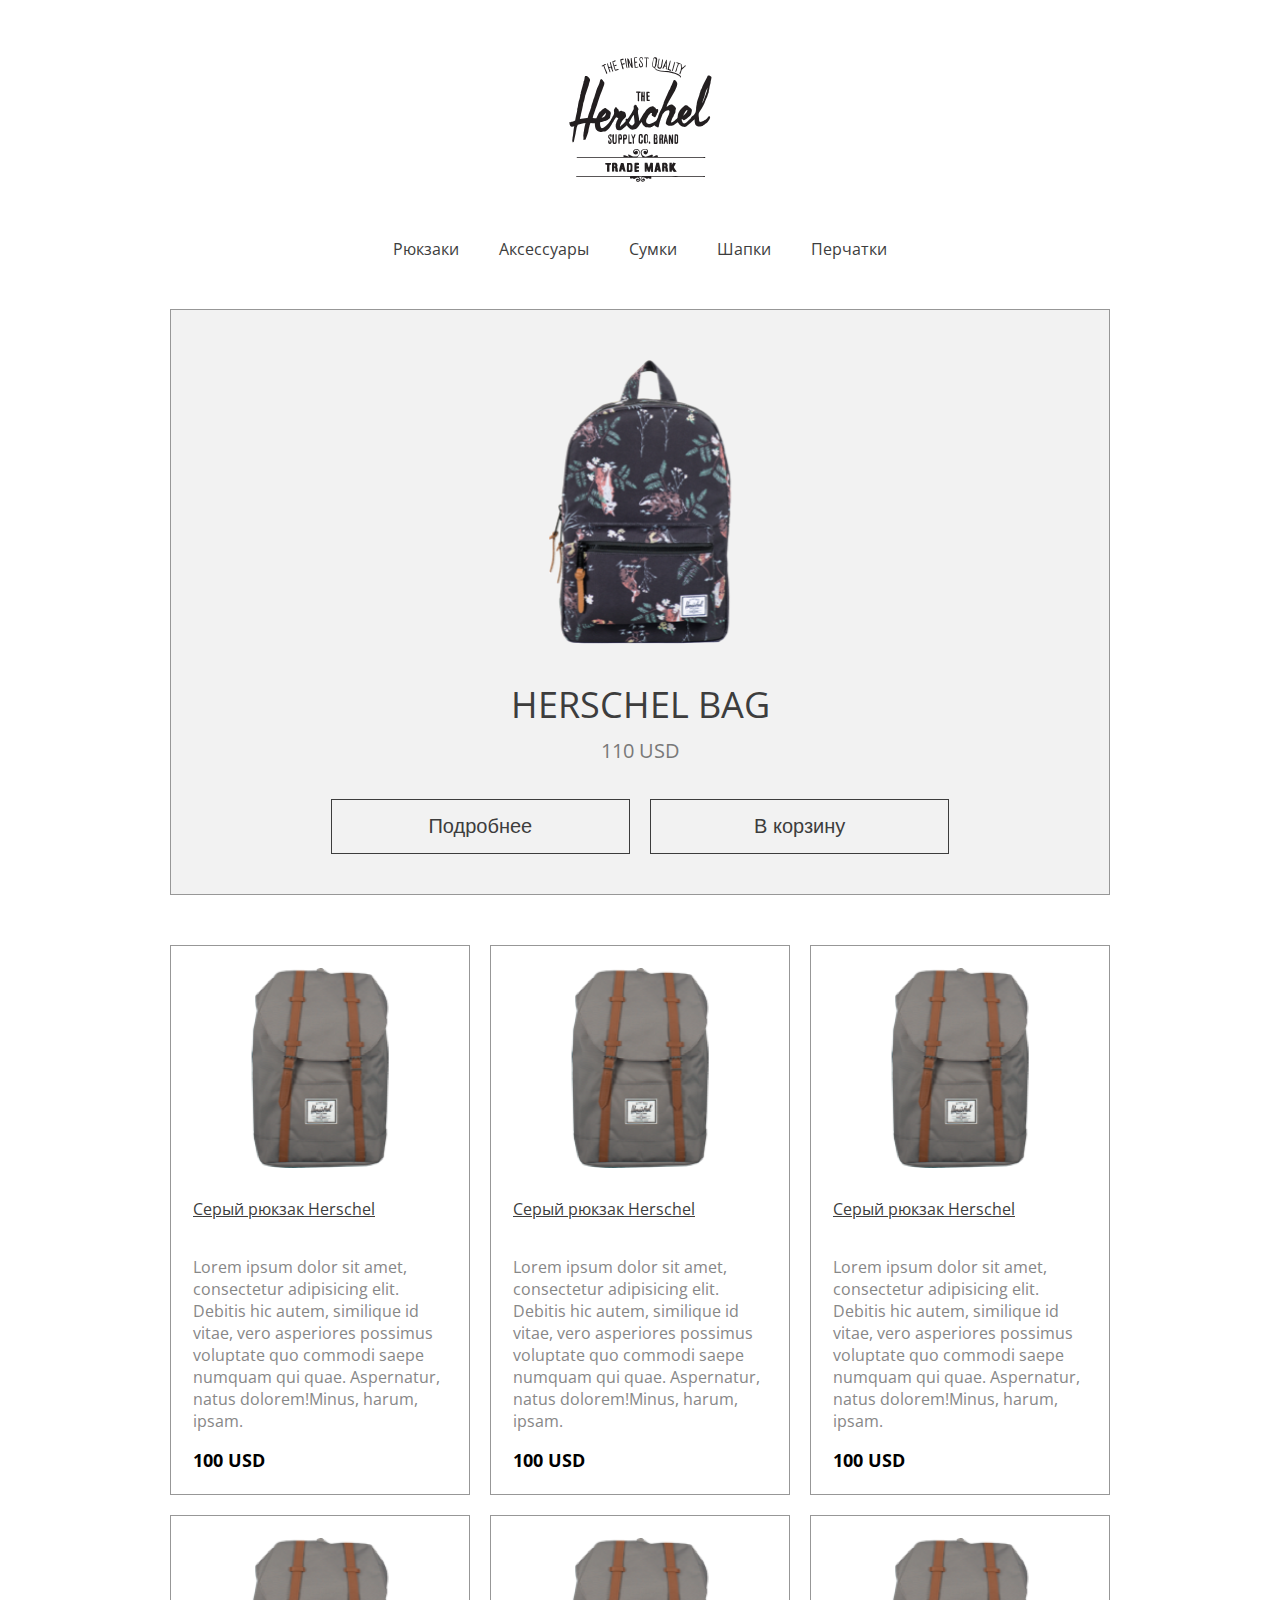
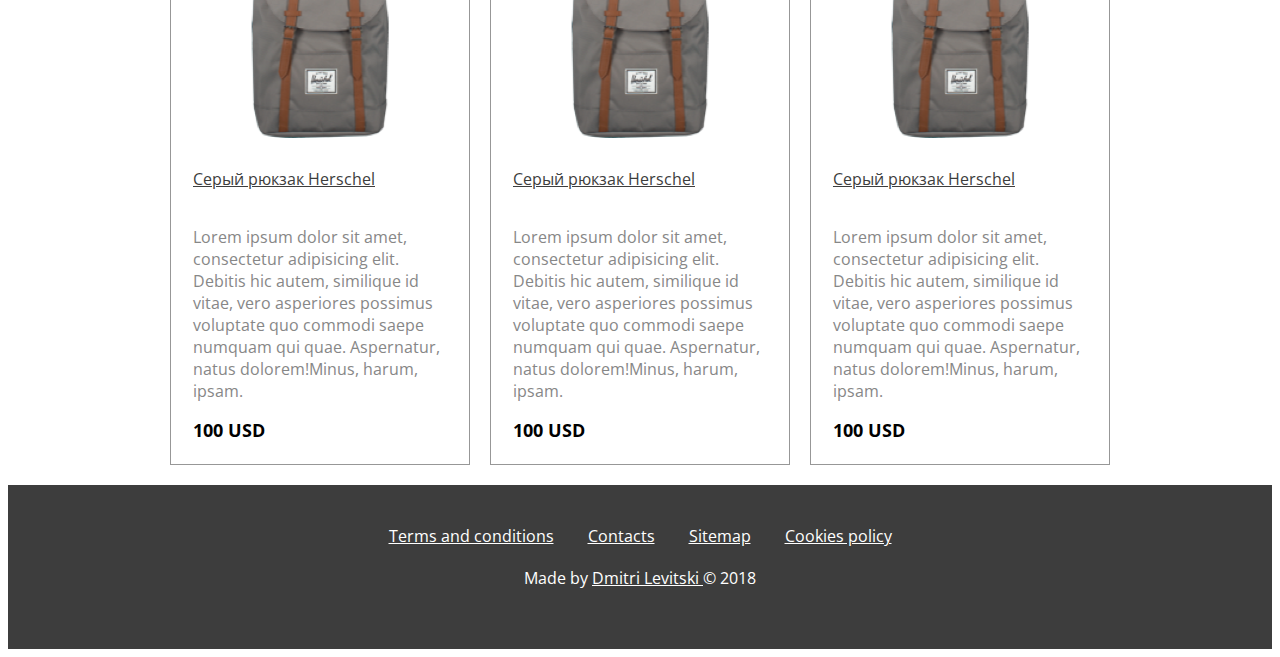
==== index.html @ 37d63cd4 "project released as v1.0" ====
<!--Herschel Bags v1.0 | by Dmitri Levitski | https://github.com/majorcore><!-->
<!doctype html>
<html class="no-js" lang="en">
  <head>
    <meta charset="utf-8">
    <meta http-equiv="x-ua-compatible" content="ie=edge">
    <meta name="description" content="">
    <meta name="viewport" content="width=device-width, initial-scale=1.0">
    <link rel="manifest" href="site.webmanifest">
    <link rel="apple-touch-icon" href="icon.png">
    <link href="https://fonts.googleapis.com/css?family=Open+Sans:400,700&amp;subset=cyrillic" rel="stylesheet">
    <link rel="stylesheet" href="css/normalize.css">
    <link rel="stylesheet" href="css/main.css">
    <title>Herschel Bags</title>
  </head>
  <body>
    <!--[if lte IE 9]>
    <p class="browserupgrade">You are using an <strong>outdated</strong> browser. Please <a href="https://browsehappy.com/">upgrade your browser</a> to improve your experience and security.</p>
    <![endif]-->
    <header>
      <div class="container">
       <div class="col-12 justify-center header-logo-col">
        <a href="/">
          <img src="img/herschel-logo.svg">
        </a>
      </div>
      <div class="col-12 justify-center">
       <nav>
        <a href="#">Рюкзаки</a>
        <a href="#">Аксессуары</a>
        <a href="#">Сумки</a>
        <a href="#">Шапки</a>
        <a href="#">Перчатки</a>
      </nav>
    </div>
  </div>
  </header>
  <main>
    <div class="container">
      <section class="main-item">
        <div class="main-item-container">
          <img class="main-item-img" src="img/pngbitmapassets/header-img.png">
          <span class="main-item-heading">Herschel bag</span>
          <span class="main-item-price">110 usd</span>
        </div>
        <div class="row justify-center">
        <div class="col-4">
          <button class="main-item-btn">
            Подробнее
          </button>
        </div>
        <div class="col-4">
          <button class="main-item-btn">
            В корзину
          </button>
        </div>
        </div>
      </section>
      <section>
        <div class="row">
          <div class="col-xs-12 col-sm-6 col-4">
            <div class="card">
              <img class="card-img" src="img/pngbitmapassets/card-item-1.png">
              <a href="#" class="card-heading">Серый рюкзак Herschel</a>
              <p class="card-description">
               Lorem ipsum dolor sit amet,
               consectetur adipisicing elit.
               Debitis hic autem, similique id
               vitae, vero asperiores possimus
               voluptate quo commodi saepe
               numquam qui quae.
               Aspernatur, natus dolorem!Minus, harum, ipsam.
             </p>
             <span class="card-price">100 USD</span>
           </div>
         </div>
         <div class="col-xs-12 col-sm-6 col-4">
            <div class="card">
              <img class="card-img" src="img/pngbitmapassets/card-item-1_2.png">
              <a href="#" class="card-heading">Серый рюкзак Herschel</a>
              <p class="card-description">
               Lorem ipsum dolor sit amet,
               consectetur adipisicing elit.
               Debitis hic autem, similique id
               vitae, vero asperiores possimus
               voluptate quo commodi saepe
               numquam qui quae.
               Aspernatur, natus dolorem!Minus, harum, ipsam.
             </p>
             <span class="card-price">100 USD</span>
           </div>
         </div>
         <div class="col-xs-12 col-sm-6 col-4">
            <div class="card">
              <img class="card-img" src="img/pngbitmapassets/card-item-1_3.png">
              <a href="#" class="card-heading">Серый рюкзак Herschel</a>
              <p class="card-description">
               Lorem ipsum dolor sit amet,
               consectetur adipisicing elit.
               Debitis hic autem, similique id
               vitae, vero asperiores possimus
               voluptate quo commodi saepe
               numquam qui quae.
               Aspernatur, natus dolorem!Minus, harum, ipsam.
             </p>
             <span class="card-price">100 USD</span>
           </div>
         </div>
         <div class="col-xs-12 col-sm-6 col-4">
            <div class="card">
              <img class="card-img" src="img/pngbitmapassets/card-item-1_4.png">
              <a href="#" class="card-heading">Серый рюкзак Herschel</a>
              <p class="card-description">
               Lorem ipsum dolor sit amet,
               consectetur adipisicing elit.
               Debitis hic autem, similique id
               vitae, vero asperiores possimus
               voluptate quo commodi saepe
               numquam qui quae.
               Aspernatur, natus dolorem!Minus, harum, ipsam.
             </p>
             <span class="card-price">100 USD</span>
           </div>
         </div>
         <div class="col-xs-12 col-sm-6 col-4">
            <div class="card">
              <img class="card-img" src="img/pngbitmapassets/card-item-1_5.png">
              <a href="#" class="card-heading">Серый рюкзак Herschel</a>
              <p class="card-description">
               Lorem ipsum dolor sit amet,
               consectetur adipisicing elit.
               Debitis hic autem, similique id
               vitae, vero asperiores possimus
               voluptate quo commodi saepe
               numquam qui quae.
               Aspernatur, natus dolorem!Minus, harum, ipsam.
             </p>
             <span class="card-price">100 USD</span>
           </div>
         </div>
         <div class="col-xs-12 col-sm-6 col-4">
            <div class="card">
              <img class="card-img" src="img/pngbitmapassets/card-item-1_6.png">
              <a href="#" class="card-heading">Серый рюкзак Herschel</a>
              <p class="card-description">
               Lorem ipsum dolor sit amet,
               consectetur adipisicing elit.
               Debitis hic autem, similique id
               vitae, vero asperiores possimus
               voluptate quo commodi saepe
               numquam qui quae.
               Aspernatur, natus dolorem!Minus, harum, ipsam.
             </p>
             <span class="card-price">100 USD</span>
           </div>
         </div>
       </div>
      </section>
    </div>
   </main>
    <footer>
     <div class="footer-links">
       <a href="#">Terms and conditions</a>
       <a href="#">Contacts</a>
       <a href="#">Sitemap</a>
       <a href="#">Cookies policy</a>
      </div>
      <span class="footer-links">Made by <a href="https://github.com/majorcore" target="_blank">Dmitri Levitski </a>© 2018</span>
    </footer>
  </body>
</html>
---- css/main.css ----
/*! Herschel Bags v1.0 | by Dmitri Levitski | https://github.com/majorcore */
body {
  font-family: 'Open Sans', sans-serif;
}
.container {
  max-width: 940px;
  margin: 0 auto;
}
.row {
  display: flex;
  flex-wrap: wrap;
  margin-left: -10px;
  margin-right: -10px;
}
.col-1 {
  width: 8.333333%;
}
.col-2 {
  width: 16.666667%;
}
.col-3 {
  width: 25%;
}
.col-4 {
  width: 33.333333%;
}
.col-5 {
  width: 41.666667%;
}
.col-6 {
  width: 50%;
}
.col-7 {
  width: 58.333333%;
}
.col-8 {
  width: 66.666667%;
}
.col-9 {
  width: 75%;
}
.col-10 {
  width: 83.333333%;
}
.col-11 {
  width: 91.666667%;
}
.col-12 {
  width: 100%;
}
.col-1, .col-2, .col-3, .col-4, .col-5, .col-6, .col-7, .col-8, .col-9, .col-10, .col-11, .col-12  {
  display: flex;
  padding-left: 10px;
  padding-right: 10px;
  box-sizing: border-box;
}
header {
   padding-top: 49px;
   margin-bottom: 49px;
}
.justify-center {
   justify-content: center;
}
header nav a {
   color: #3d3d3d;
   text-decoration: none;
   margin-right: 36px;
}
header nav a:last-child {
  margin-right: 0;
}
header nav a:hover {
  cursor: pointer;
  color: #e88541;
}
.header-logo-col {
  margin-bottom: 51px;  
}
.main-item {
  display: flex;
  flex-direction: column;
  background-color: #f2f2f2;
  border: 1px solid #979797;
  padding-top: 50px;
  padding-bottom: 40px;
  margin-bottom: 50px;
}
.main-item-container {
  display: flex;
  flex-direction: column;
  align-items: center;
}
.main-item-img {
  width: 183px;
  height: 284px;
  margin-bottom: 36px;
}
.main-item-heading {
  font-size: 36px;
  color: #3d3d3d;
  text-transform: uppercase;
  margin-bottom: 8px;
}
.main-item-price {
  font-size: 20px;
  color: #797979;
  text-transform: uppercase;
  margin-bottom: 35px;
}
.main-item-btn {
  width: 100%;
  border: 1px solid #3d3d3d;
  padding: 15px 0;
  background-color: #f2f2f2;
  color: #3d3d3d;
  font-size: 20px;
  text-align: center;
}
.main-item-btn:hover {
  cursor: pointer;
  background-color: #3d3d3d;
  border: solid 1px #979797;
  color: #e88541;
}
.card {
  display: flex;
  width: 100%;
  flex-direction: column;
  border: 1px solid #979797;
  padding: 22px;
  margin-bottom: 20px;
}
.card-img {
  width: 138px;
  height: 200px;
  margin-bottom: 30px;
  display: flex;
  align-self: center;
}
.card-heading {
  font-size: 16px;
  color: #3d3d3d;
  margin-bottom: 20px;
}
.card-heading:hover {
  cursor: pointer;
  color: #e88541;
  text-decoration: none;
}
.card-description {
  color: #878787;
  line-height: normal;
}
.card-price {
  font-size: 18px;
  font-weight: bold;
}
footer {
  display: flex;
  flex-direction: column;
  align-items: center;
  background-color: #3d3d3d;
  padding: 40px 0;
  color: #ffffff;
}
.footer-links {
  margin-bottom: 20px;
}
.footer-links a {
  color: #ffffff;
  margin-right: 30px;
}
.footer-links a:last-child {
  margin-right: 0;
}
.footer-links a:hover {
  cursor: pointer;
  color: #e88541;
  text-decoration: none;
}
@media(min-width: 768px) and (max-width: 990px) {
  .col-sm-1 {
    width: 8.333333%;
  }

  .col-sm-2 {
    width: 16.666667%;
  }

  .col-sm-3 {
    width: 25%;
  }

  .col-sm-4 {
    width: 33.333333%;
  }

  .col-sm-5 {
    width: 41.666667%;
  }

  .col-sm-6 {
    width: 50%;
  }

  .col-sm-7 {
    width: 58.333333%;
  }

  .col-sm-8 {
    width: 66.666667%;
  }

  .col-sm-9 {
    width: 75%;
  }

  .col-sm-10 {
    width: 83.333333%;
  }

  .col-sm-11 {
    width: 91.666667%;
  }

  .col-sm-12 {
    width: 100%;
  }
}
@media(max-width: 768px) {
   .col-xs-1 {
    width: 8.333333%;
  }

  .col-xs-2 {
    width: 16.666667%;
  }

  .col-xs-3 {
    width: 25%;
  }

  .col-xs-4 {
    width: 33.333333%;
  }

  .col-xs-5 {
    width: 41.666667%;
  }

  .col-xs-6 {
    width: 50%;
  }

  .col-xs-7 {
    width: 58.333333%;
  }

  .col-xs-8 {
    width: 66.666667%;
  }

  .col-xs-9 {
    width: 75%;
  }

  .col-xs-10 {
    width: 83.333333%;
  }

  .col-xs-11 {
    width: 91.666667%;
  }

  .col-xs-12 {
    width: 100%;
  }
}
@media(max-width: 990px) {
  .container {
    padding: 10px;
  }
}
@media(max-width: 768px) {
  header nav {
    display: flex;
    flex-direction: column;
  }
  header nav a {
    margin-bottom: 10px;
  }
  .footer-links {
    display: flex;
    flex-direction: column;
  }
  .footer-links a {
    margin-bottom: 10px;
  }
}
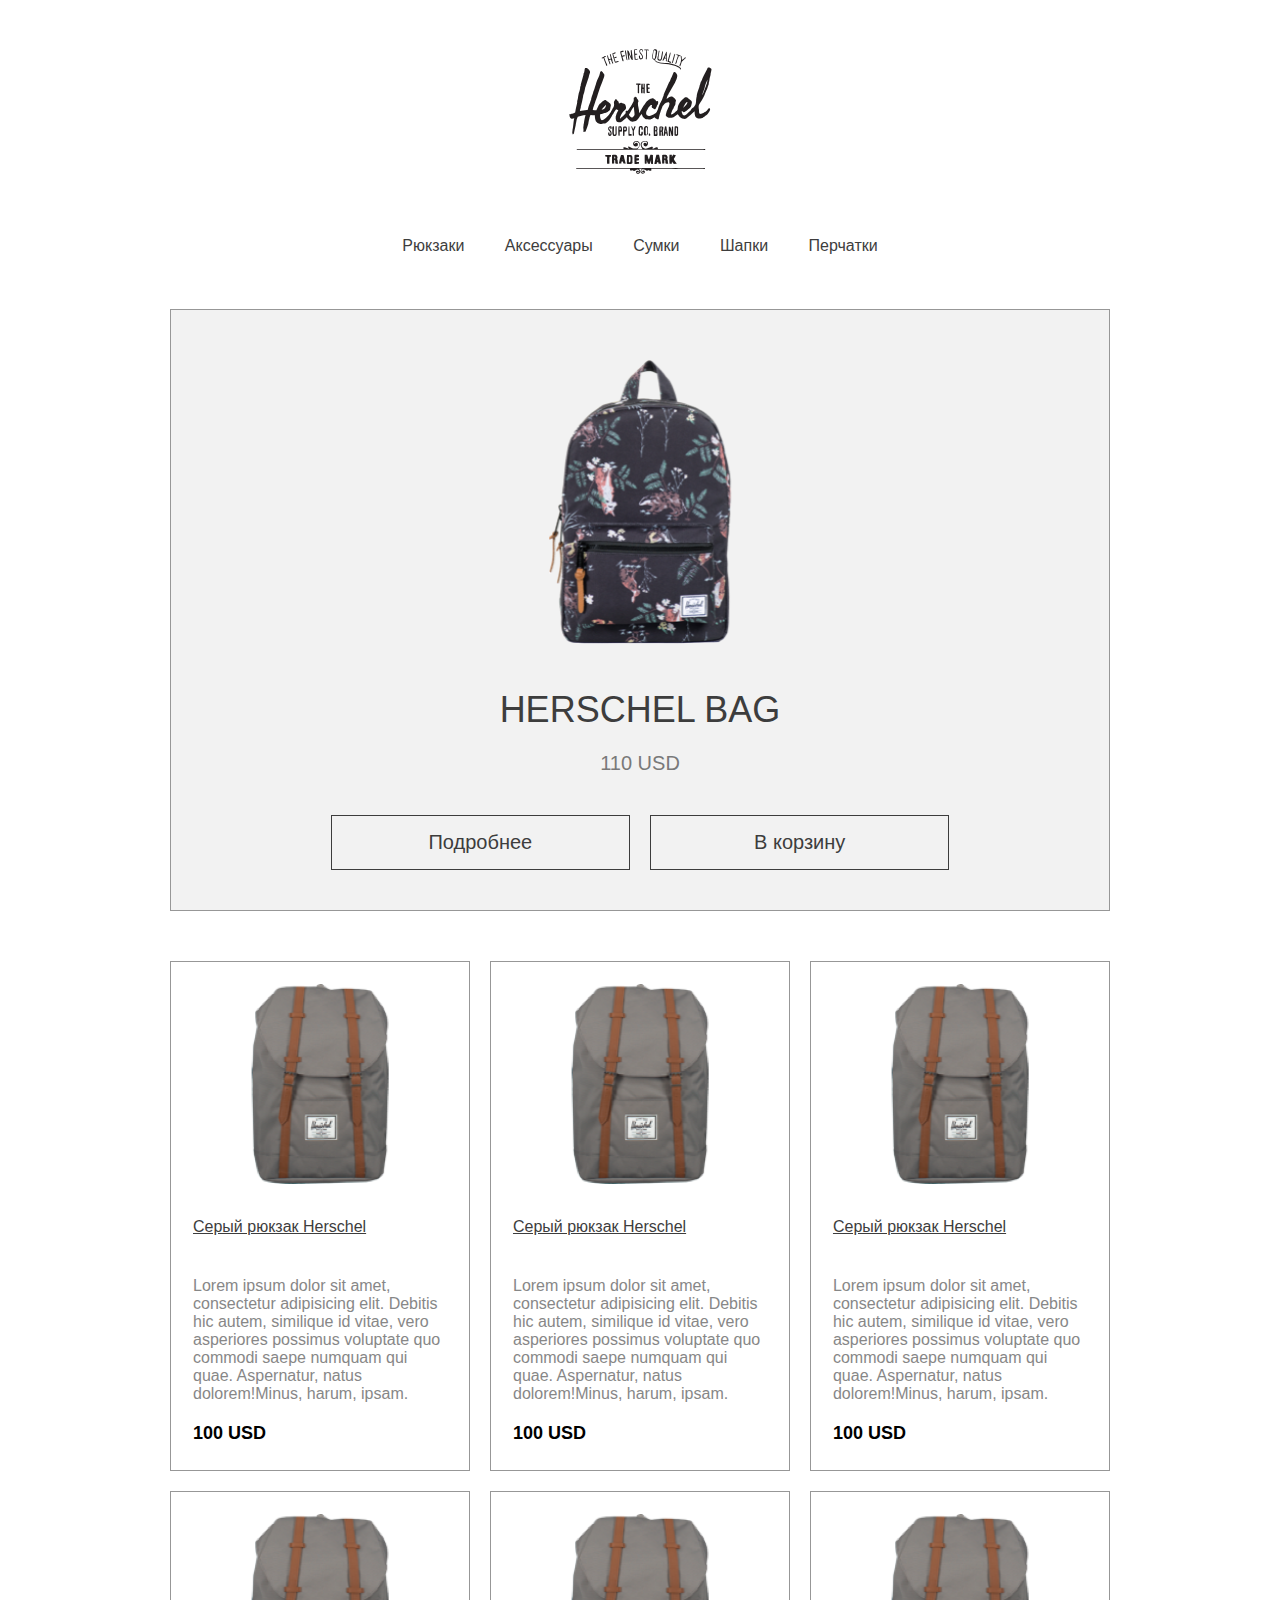
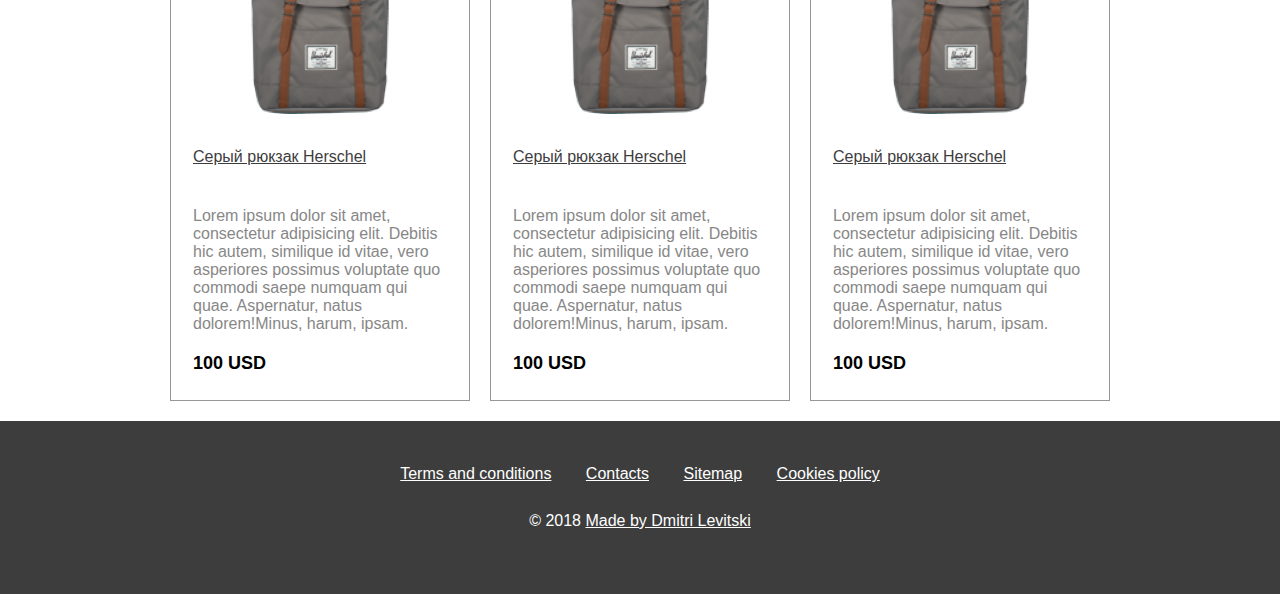
==== commit 6f073606: "project production fully updated" ====
--- a/index.html
+++ b/index.html
@@ -1,27 +1,42 @@
-<!--Herschel Bags v1.0 | by Dmitri Levitski | https://github.com/majorcore><!-->
-<!doctype html>
-<html class="no-js" lang="en">
-  <head>
-    <meta charset="utf-8">
-    <meta http-equiv="x-ua-compatible" content="ie=edge">
-    <meta name="description" content="">
-    <meta name="viewport" content="width=device-width, initial-scale=1.0">
-    <link rel="manifest" href="site.webmanifest">
-    <link rel="apple-touch-icon" href="icon.png">
-    <link href="https://fonts.googleapis.com/css?family=Open+Sans:400,700&amp;subset=cyrillic" rel="stylesheet">
-    <link rel="stylesheet" href="css/normalize.css">
-    <link rel="stylesheet" href="css/main.css">
-    <title>Herschel Bags</title>
-  </head>
-  <body>
-    <!--[if lte IE 9]>
-    <p class="browserupgrade">You are using an <strong>outdated</strong> browser. Please <a href="https://browsehappy.com/">upgrade your browser</a> to improve your experience and security.</p>
-    <![endif]-->
-    <header>
+<!-- Herschel Bags v1.0 | by Dmitri Levitski | https://github.com/majorcore -->
+<!DOCTYPE html>
+<html lang="ru">
+
+<head>
+
+	<meta charset="utf-8">
+	<!-- <base href="/"> -->
+
+	<title>Herschel Bags</title>
+	<meta name="description" content="">
+
+	<meta http-equiv="X-UA-Compatible" content="IE=edge">
+	<meta name="viewport" content="width=device-width, initial-scale=1, maximum-scale=1">
+	
+	<!-- Template Basic Images Start -->
+	<meta property="og:image" content="path/to/image.jpg">
+	<link rel="icon" href="img/favicon/favicon.ico">
+	<link rel="apple-touch-icon" sizes="180x180" href="img/favicon/apple-touch-icon-180x180.png">
+	<!-- Template Basic Images End -->
+	
+	<!-- Custom Browsers Color Start -->
+	<meta name="theme-color" content="#000">
+	<!-- Custom Browsers Color End -->
+
+	<link rel="stylesheet" href="css/main.min.css">
+  <link rel="stylesheet" href="css/normalize.min.css">
+
+</head>
+
+<body>
+
+	<!-- Custom HTML -->
+
+	<header>
       <div class="container">
        <div class="col-12 justify-center header-logo-col">
         <a href="/">
-          <img src="img/herschel-logo.svg">
+          <img src="img/herschel-logo.svg" alt="Herschel Bags Logo" width="143" height="125">
         </a>
       </div>
       <div class="col-12 justify-center">
@@ -39,7 +54,7 @@
     <div class="container">
       <section class="main-item">
         <div class="main-item-container">
-          <img class="main-item-img" src="img/pngbitmapassets/header-img.png">
+          <img class="main-item-img" src="img/pngbitmapassets/header-img.png" alt="Herschel Bag Main Item" width="183.2" height="284.9">
           <span class="main-item-heading">Herschel bag</span>
           <span class="main-item-price">110 usd</span>
         </div>
@@ -60,7 +75,7 @@
         <div class="row">
           <div class="col-xs-12 col-sm-6 col-4">
             <div class="card">
-              <img class="card-img" src="img/pngbitmapassets/card-item-1.png">
+              <img class="card-img" src="img/pngbitmapassets/card-item-1.png" alt="Herschel Bag Card Item" width="138.4" height="200">
               <a href="#" class="card-heading">Серый рюкзак Herschel</a>
               <p class="card-description">
                Lorem ipsum dolor sit amet,
@@ -76,7 +91,7 @@
          </div>
          <div class="col-xs-12 col-sm-6 col-4">
             <div class="card">
-              <img class="card-img" src="img/pngbitmapassets/card-item-1_2.png">
+              <img class="card-img" src="img/pngbitmapassets/card-item-1_2.png" alt="Herschel Bag Card Item" width="138.4" height="200">
               <a href="#" class="card-heading">Серый рюкзак Herschel</a>
               <p class="card-description">
                Lorem ipsum dolor sit amet,
@@ -92,7 +107,7 @@
          </div>
          <div class="col-xs-12 col-sm-6 col-4">
             <div class="card">
-              <img class="card-img" src="img/pngbitmapassets/card-item-1_3.png">
+              <img class="card-img" src="img/pngbitmapassets/card-item-1_3.png" alt="Herschel Bag Card Item" width="138.4" height="200">
               <a href="#" class="card-heading">Серый рюкзак Herschel</a>
               <p class="card-description">
                Lorem ipsum dolor sit amet,
@@ -108,7 +123,7 @@
          </div>
          <div class="col-xs-12 col-sm-6 col-4">
             <div class="card">
-              <img class="card-img" src="img/pngbitmapassets/card-item-1_4.png">
+              <img class="card-img" src="img/pngbitmapassets/card-item-1_4.png" alt="Herschel Bag Card Item" width="138.4" height="200">
               <a href="#" class="card-heading">Серый рюкзак Herschel</a>
               <p class="card-description">
                Lorem ipsum dolor sit amet,
@@ -124,7 +139,7 @@
          </div>
          <div class="col-xs-12 col-sm-6 col-4">
             <div class="card">
-              <img class="card-img" src="img/pngbitmapassets/card-item-1_5.png">
+              <img class="card-img" src="img/pngbitmapassets/card-item-1_5.png" alt="Herschel Bag Card Item" width="138.4" height="200">
               <a href="#" class="card-heading">Серый рюкзак Herschel</a>
               <p class="card-description">
                Lorem ipsum dolor sit amet,
@@ -140,7 +155,7 @@
          </div>
          <div class="col-xs-12 col-sm-6 col-4">
             <div class="card">
-              <img class="card-img" src="img/pngbitmapassets/card-item-1_6.png">
+              <img class="card-img" src="img/pngbitmapassets/card-item-1_6.png" alt="Herschel Bag Card Item" width="138.4" height="200">
               <a href="#" class="card-heading">Серый рюкзак Herschel</a>
               <p class="card-description">
                Lorem ipsum dolor sit amet,
@@ -164,8 +179,17 @@
        <a href="#">Contacts</a>
        <a href="#">Sitemap</a>
        <a href="#">Cookies policy</a>
-      </div>
-      <span class="footer-links">Made by <a href="https://github.com/majorcore" target="_blank">Dmitri Levitski </a>© 2018</span>
+     </div>
+     <div class="footer-links">
+      <span>
+         © 2018
+      </span>
+      <a href="https://github.com/majorcore" target="_blank">
+        Made by Dmitri Levitski
+      </a>
+    </div>
+      
     </footer>
-  </body>
-</html>+
+</body>
+</html>
--- a/css/main.min.css
+++ b/css/main.min.css
@@ -0,0 +1 @@
+@font-face{font-family:roboto-example;font-weight:400;font-style:normal;src:url(../fonts/OpenSansRegular/OpenSansRegular.eot);src:url(../fonts/OpenSansRegular/OpenSansRegular.eot?#iefix) format("embedded-opentype"),url(../fonts/OpenSansRegular/OpenSansRegular.woff) format("woff"),url(../fonts/OpenSansRegular/OpenSansRegular.ttf) format("truetype")}@font-face{font-family:roboto-example;font-weight:700;font-style:normal;src:url(../fonts/OpenSansBold/OpenSansBold.eot);src:url(../fonts/OpenSansBold/OpenSansBold.eot?#iefix) format("embedded-opentype"),url(../fonts/OpenSansBold/OpenSansBold.woff) format("woff"),url(../fonts/OpenSansBold/OpenSansBold.ttf) format("truetype")}body{font-size:16px;min-width:320px;position:relative;line-height:1.65;font-family:"Open Sans",sans-serif;overflow-x:hidden;color:#000}body input,body textarea{border:#666 1px solid;outline:0}body input:focus:required:invalid,body textarea:focus:required:invalid{border-color:red}body input:required:valid,body textarea:required:valid{border-color:green}.img-responsive{display:block;max-width:100%;height:auto}.img-responsive.img-width{width:100%}.text-center{text-align:center}b,strong{font-weight:700}.container{max-width:940px;margin:0 auto}.row{display:-webkit-box;display:-webkit-flex;display:-ms-flexbox;display:flex;-webkit-flex-wrap:wrap;-ms-flex-wrap:wrap;flex-wrap:wrap;margin-left:-10px;margin-right:-10px}.col-1{width:8.333333%}.col-2{width:16.666667%}.col-3{width:25%}.col-4{width:33.333333%}.col-5{width:41.666667%}.col-6{width:50%}.col-7{width:58.333333%}.col-8{width:66.666667%}.col-9{width:75%}.col-10{width:83.333333%}.col-11{width:91.666667%}.col-12{width:100%}.col-1,.col-10,.col-11,.col-12,.col-2,.col-3,.col-4,.col-5,.col-6,.col-7,.col-8,.col-9{display:-webkit-box;display:-webkit-flex;display:-ms-flexbox;display:flex;padding-left:10px;padding-right:10px;-webkit-box-sizing:border-box;box-sizing:border-box}img{max-width:100%;height:auto}header{padding-top:49px;margin-bottom:49px}.justify-center{-webkit-box-pack:center;-webkit-justify-content:center;-ms-flex-pack:center;justify-content:center}header nav a{color:#3d3d3d;text-decoration:none;margin-right:36px}header nav a:last-child{margin-right:0}header nav a:hover{cursor:pointer;color:#e88541}.header-logo-col{margin-bottom:51px}.main-item{display:-webkit-box;display:-webkit-flex;display:-ms-flexbox;display:flex;-webkit-box-orient:vertical;-webkit-box-direction:normal;-webkit-flex-direction:column;-ms-flex-direction:column;flex-direction:column;background-color:#f2f2f2;border:1px solid #979797;padding-top:50px;padding-bottom:40px;margin-bottom:50px}.main-item-container{display:-webkit-box;display:-webkit-flex;display:-ms-flexbox;display:flex;-webkit-box-orient:vertical;-webkit-box-direction:normal;-webkit-flex-direction:column;-ms-flex-direction:column;flex-direction:column;-webkit-box-align:center;-webkit-align-items:center;-ms-flex-align:center;align-items:center}.main-item-img{width:183px;height:284px;margin-bottom:36px}.main-item-heading{font-size:36px;color:#3d3d3d;text-transform:uppercase;margin-bottom:8px}.main-item-price{font-size:20px;color:#797979;text-transform:uppercase;margin-bottom:35px}.main-item-btn{width:100%;border:1px solid #3d3d3d;padding:15px 0;background-color:#f2f2f2;color:#3d3d3d;font-size:20px;text-align:center}.main-item-btn:hover{cursor:pointer;background-color:#3d3d3d;border:solid 1px #979797;color:#e88541}.card{display:-webkit-box;display:-webkit-flex;display:-ms-flexbox;display:flex;width:100%;-webkit-box-orient:vertical;-webkit-box-direction:normal;-webkit-flex-direction:column;-ms-flex-direction:column;flex-direction:column;border:1px solid #979797;padding:22px;margin-bottom:20px}.card-img{width:138px;height:200px;margin-bottom:30px;display:-webkit-box;display:-webkit-flex;display:-ms-flexbox;display:flex;-webkit-align-self:center;-ms-flex-item-align:center;align-self:center}.card-heading{font-size:16px;color:#3d3d3d;margin-bottom:20px}.card-heading:hover{cursor:pointer;color:#e88541;text-decoration:none}.card-description{color:#878787;line-height:normal}.card-price{font-size:18px;font-weight:700}footer{display:-webkit-box;display:-webkit-flex;display:-ms-flexbox;display:flex;-webkit-box-orient:vertical;-webkit-box-direction:normal;-webkit-flex-direction:column;-ms-flex-direction:column;flex-direction:column;-webkit-box-align:center;-webkit-align-items:center;-ms-flex-align:center;align-items:center;background-color:#3d3d3d;padding:40px 0;color:#fff}.footer-links{margin-bottom:20px}.footer-links a{color:#fff;margin-right:30px}.footer-links a:last-child{margin-right:0}.footer-links a:hover{cursor:pointer;color:#e88541;text-decoration:none}@media (min-width:768px) and (max-width:990px){.col-sm-1{width:8.333333%}.col-sm-2{width:16.666667%}.col-sm-3{width:25%}.col-sm-4{width:33.333333%}.col-sm-5{width:41.666667%}.col-sm-6{width:50%}.col-sm-7{width:58.333333%}.col-sm-8{width:66.666667%}.col-sm-9{width:75%}.col-sm-10{width:83.333333%}.col-sm-11{width:91.666667%}.col-sm-12{width:100%}}@media (max-width:768px){.col-xs-1{width:8.333333%}.col-xs-2{width:16.666667%}.col-xs-3{width:25%}.col-xs-4{width:33.333333%}.col-xs-5{width:41.666667%}.col-xs-6{width:50%}.col-xs-7{width:58.333333%}.col-xs-8{width:66.666667%}.col-xs-9{width:75%}.col-xs-10{width:83.333333%}.col-xs-11{width:91.666667%}.col-xs-12{width:100%}}@media (max-width:990px){.container{padding:10px}}@media (max-width:768px){.footer-links,header nav{display:-webkit-box;display:-webkit-flex;display:-ms-flexbox;display:flex;-webkit-box-orient:vertical;-webkit-box-direction:normal;-webkit-flex-direction:column;-ms-flex-direction:column;flex-direction:column}.footer-links a,header nav a{margin-bottom:10px}.footer-links a:last-child,header nav a:last-child{margin-right:0}}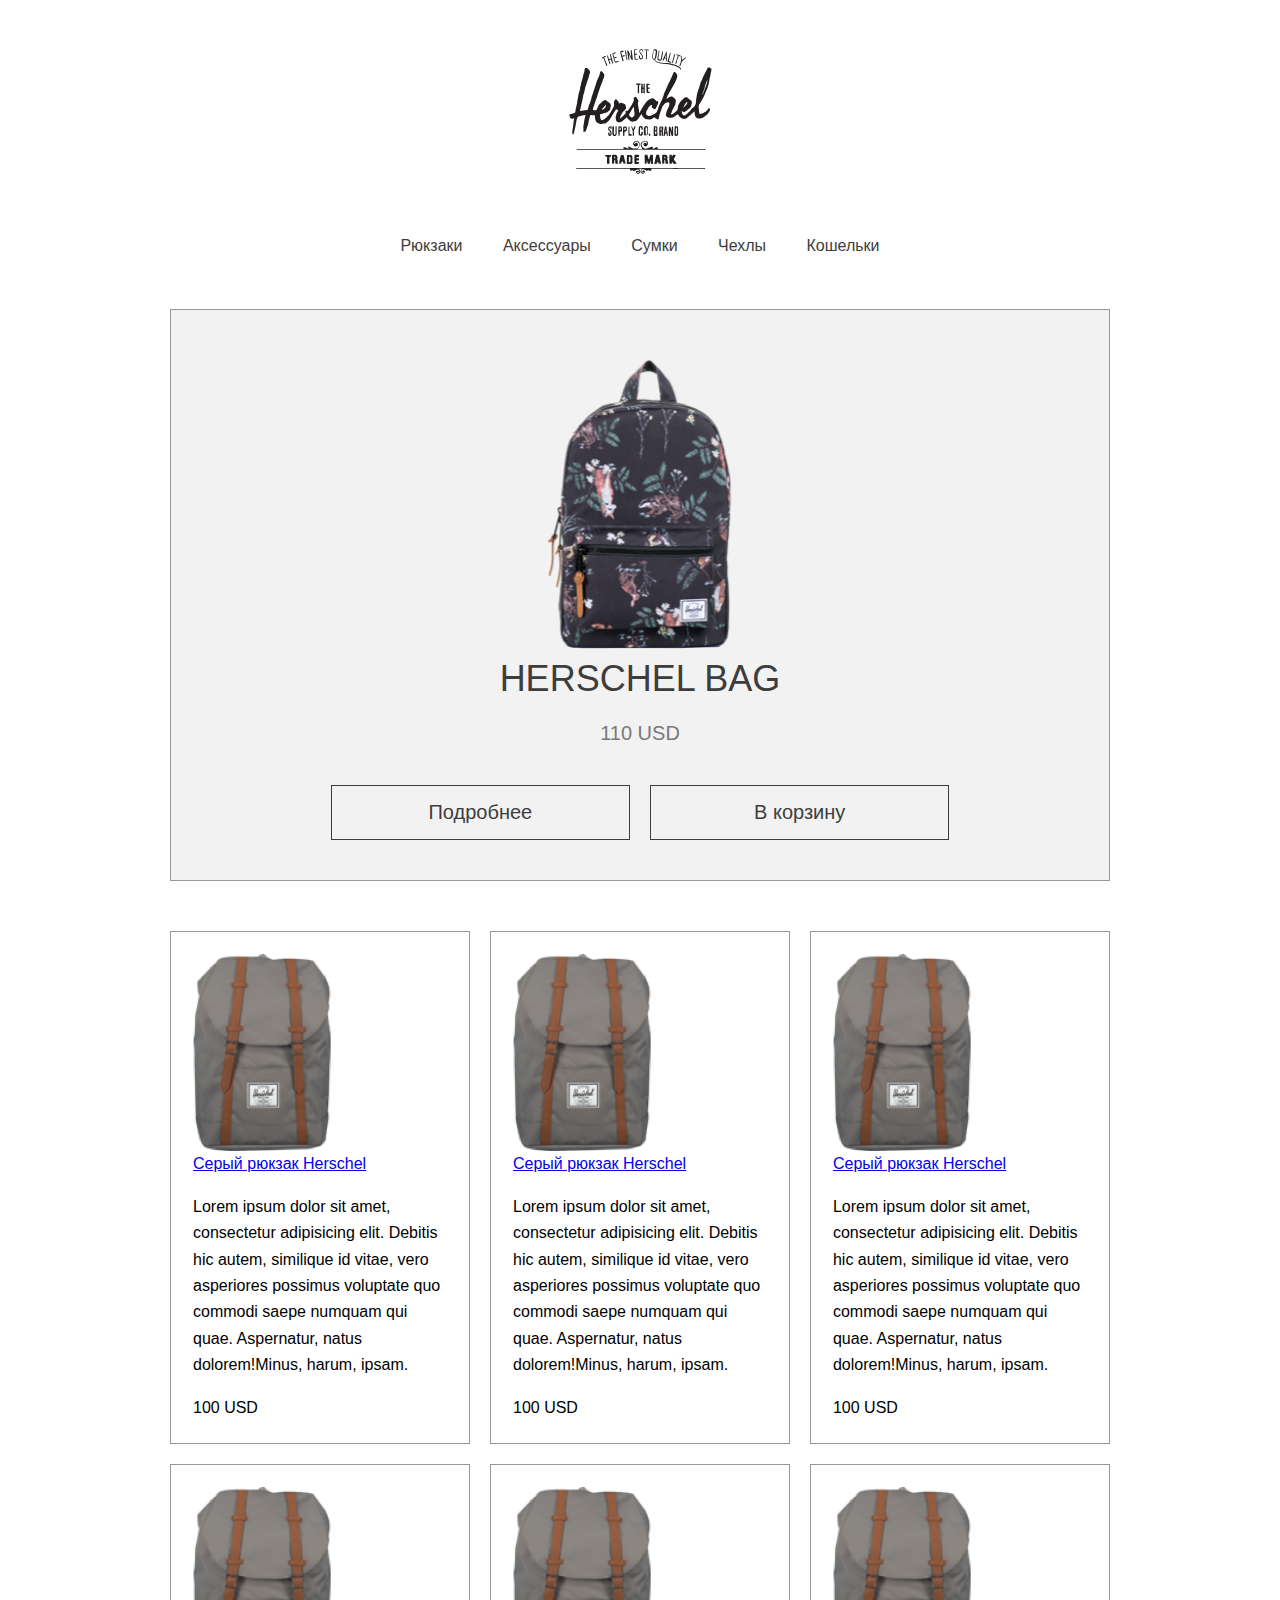
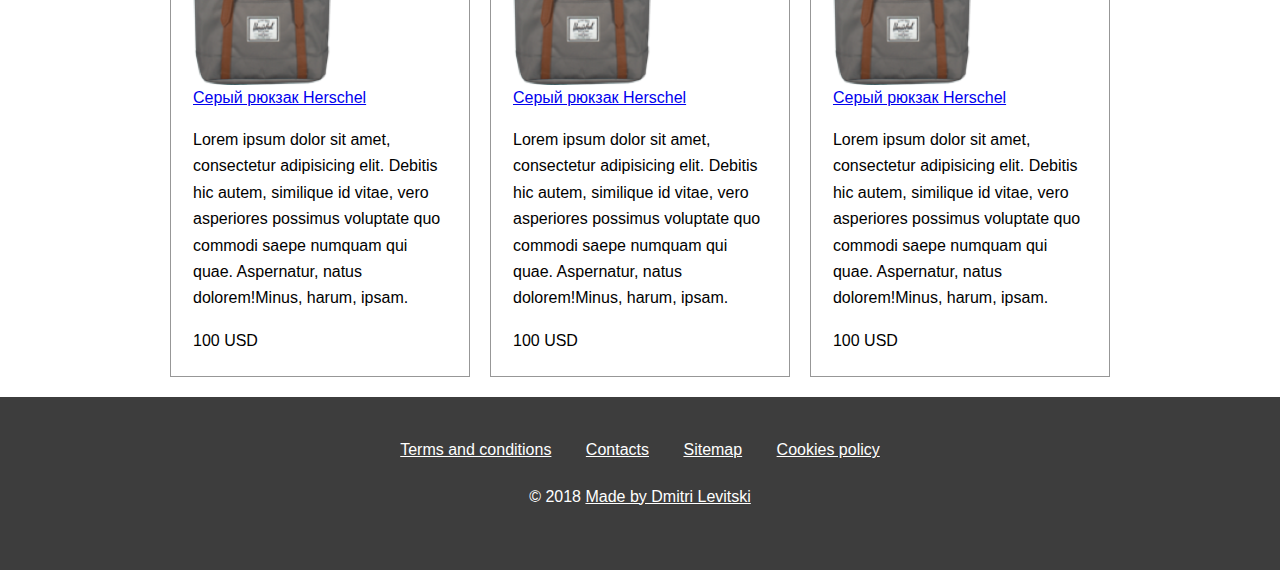
==== commit 72904d89: "author typos updated" ====
--- a/index.html
+++ b/index.html
@@ -1,4 +1,4 @@
-<!-- Herschel Bags v1.0 | by Dmitri Levitski | https://github.com/majorcore -->
+<!-- Herschel Bags v1.0 | by Dmitry Levitsky | https://github.com/majorcore -->
 <!DOCTYPE html>
 <html lang="ru">
 
@@ -44,8 +44,8 @@
         <a href="#">Рюкзаки</a>
         <a href="#">Аксессуары</a>
         <a href="#">Сумки</a>
-        <a href="#">Шапки</a>
-        <a href="#">Перчатки</a>
+        <a href="#">Чехлы</a>
+        <a href="#">Кошельки</a>
       </nav>
     </div>
   </div>
@@ -54,7 +54,7 @@
     <div class="container">
       <section class="main-item">
         <div class="main-item-container">
-          <img class="main-item-img" src="img/pngbitmapassets/header-img.png" alt="Herschel Bag Main Item" width="183.2" height="284.9">
+          <img class="main-item-container__img" src="img/pngbitmapassets/header-img.png" alt="Herschel Bag Main Item" width="183.2" height="284.9">
           <span class="main-item-heading">Herschel bag</span>
           <span class="main-item-price">110 usd</span>
         </div>
@@ -75,9 +75,9 @@
         <div class="row">
           <div class="col-xs-12 col-sm-6 col-4">
             <div class="card">
-              <img class="card-img" src="img/pngbitmapassets/card-item-1.png" alt="Herschel Bag Card Item" width="138.4" height="200">
-              <a href="#" class="card-heading">Серый рюкзак Herschel</a>
-              <p class="card-description">
+              <img class="card__img" src="img/pngbitmapassets/card-item-1.png" alt="Herschel Bag Card Item" width="138.4" height="200">
+              <a href="#" class="card__heading">Серый рюкзак Herschel</a>
+              <p class="card__description">
                Lorem ipsum dolor sit amet,
                consectetur adipisicing elit.
                Debitis hic autem, similique id
@@ -86,14 +86,14 @@
                numquam qui quae.
                Aspernatur, natus dolorem!Minus, harum, ipsam.
              </p>
-             <span class="card-price">100 USD</span>
+             <span class="card__price">100 USD</span>
            </div>
          </div>
          <div class="col-xs-12 col-sm-6 col-4">
             <div class="card">
-              <img class="card-img" src="img/pngbitmapassets/card-item-1_2.png" alt="Herschel Bag Card Item" width="138.4" height="200">
-              <a href="#" class="card-heading">Серый рюкзак Herschel</a>
-              <p class="card-description">
+              <img class="card__img" src="img/pngbitmapassets/card-item-1_2.png" alt="Herschel Bag Card Item" width="138.4" height="200">
+              <a href="#" class="card__heading">Серый рюкзак Herschel</a>
+              <p class="card__description">
                Lorem ipsum dolor sit amet,
                consectetur adipisicing elit.
                Debitis hic autem, similique id
@@ -102,14 +102,14 @@
                numquam qui quae.
                Aspernatur, natus dolorem!Minus, harum, ipsam.
              </p>
-             <span class="card-price">100 USD</span>
+             <span class="card__price">100 USD</span>
            </div>
          </div>
          <div class="col-xs-12 col-sm-6 col-4">
             <div class="card">
-              <img class="card-img" src="img/pngbitmapassets/card-item-1_3.png" alt="Herschel Bag Card Item" width="138.4" height="200">
-              <a href="#" class="card-heading">Серый рюкзак Herschel</a>
-              <p class="card-description">
+              <img class="card__img" src="img/pngbitmapassets/card-item-1_3.png" alt="Herschel Bag Card Item" width="138.4" height="200">
+              <a href="#" class="card__heading">Серый рюкзак Herschel</a>
+              <p class="card__description">
                Lorem ipsum dolor sit amet,
                consectetur adipisicing elit.
                Debitis hic autem, similique id
@@ -118,14 +118,14 @@
                numquam qui quae.
                Aspernatur, natus dolorem!Minus, harum, ipsam.
              </p>
-             <span class="card-price">100 USD</span>
+             <span class="card__price">100 USD</span>
            </div>
          </div>
          <div class="col-xs-12 col-sm-6 col-4">
             <div class="card">
-              <img class="card-img" src="img/pngbitmapassets/card-item-1_4.png" alt="Herschel Bag Card Item" width="138.4" height="200">
-              <a href="#" class="card-heading">Серый рюкзак Herschel</a>
-              <p class="card-description">
+              <img class="card__img" src="img/pngbitmapassets/card-item-1_3.png" alt="Herschel Bag Card Item" width="138.4" height="200">
+              <a href="#" class="card__heading">Серый рюкзак Herschel</a>
+              <p class="card__description">
                Lorem ipsum dolor sit amet,
                consectetur adipisicing elit.
                Debitis hic autem, similique id
@@ -134,14 +134,14 @@
                numquam qui quae.
                Aspernatur, natus dolorem!Minus, harum, ipsam.
              </p>
-             <span class="card-price">100 USD</span>
+             <span class="card__price">100 USD</span>
            </div>
          </div>
          <div class="col-xs-12 col-sm-6 col-4">
             <div class="card">
-              <img class="card-img" src="img/pngbitmapassets/card-item-1_5.png" alt="Herschel Bag Card Item" width="138.4" height="200">
-              <a href="#" class="card-heading">Серый рюкзак Herschel</a>
-              <p class="card-description">
+              <img class="card__img" src="img/pngbitmapassets/card-item-1_3.png" alt="Herschel Bag Card Item" width="138.4" height="200">
+              <a href="#" class="card__heading">Серый рюкзак Herschel</a>
+              <p class="card__description">
                Lorem ipsum dolor sit amet,
                consectetur adipisicing elit.
                Debitis hic autem, similique id
@@ -150,14 +150,14 @@
                numquam qui quae.
                Aspernatur, natus dolorem!Minus, harum, ipsam.
              </p>
-             <span class="card-price">100 USD</span>
+             <span class="card__price">100 USD</span>
            </div>
          </div>
          <div class="col-xs-12 col-sm-6 col-4">
             <div class="card">
-              <img class="card-img" src="img/pngbitmapassets/card-item-1_6.png" alt="Herschel Bag Card Item" width="138.4" height="200">
-              <a href="#" class="card-heading">Серый рюкзак Herschel</a>
-              <p class="card-description">
+              <img class="card__img" src="img/pngbitmapassets/card-item-1_3.png" alt="Herschel Bag Card Item" width="138.4" height="200">
+              <a href="#" class="card__heading">Серый рюкзак Herschel</a>
+              <p class="card__description">
                Lorem ipsum dolor sit amet,
                consectetur adipisicing elit.
                Debitis hic autem, similique id
@@ -166,7 +166,7 @@
                numquam qui quae.
                Aspernatur, natus dolorem!Minus, harum, ipsam.
              </p>
-             <span class="card-price">100 USD</span>
+             <span class="card__price">100 USD</span>
            </div>
          </div>
        </div>
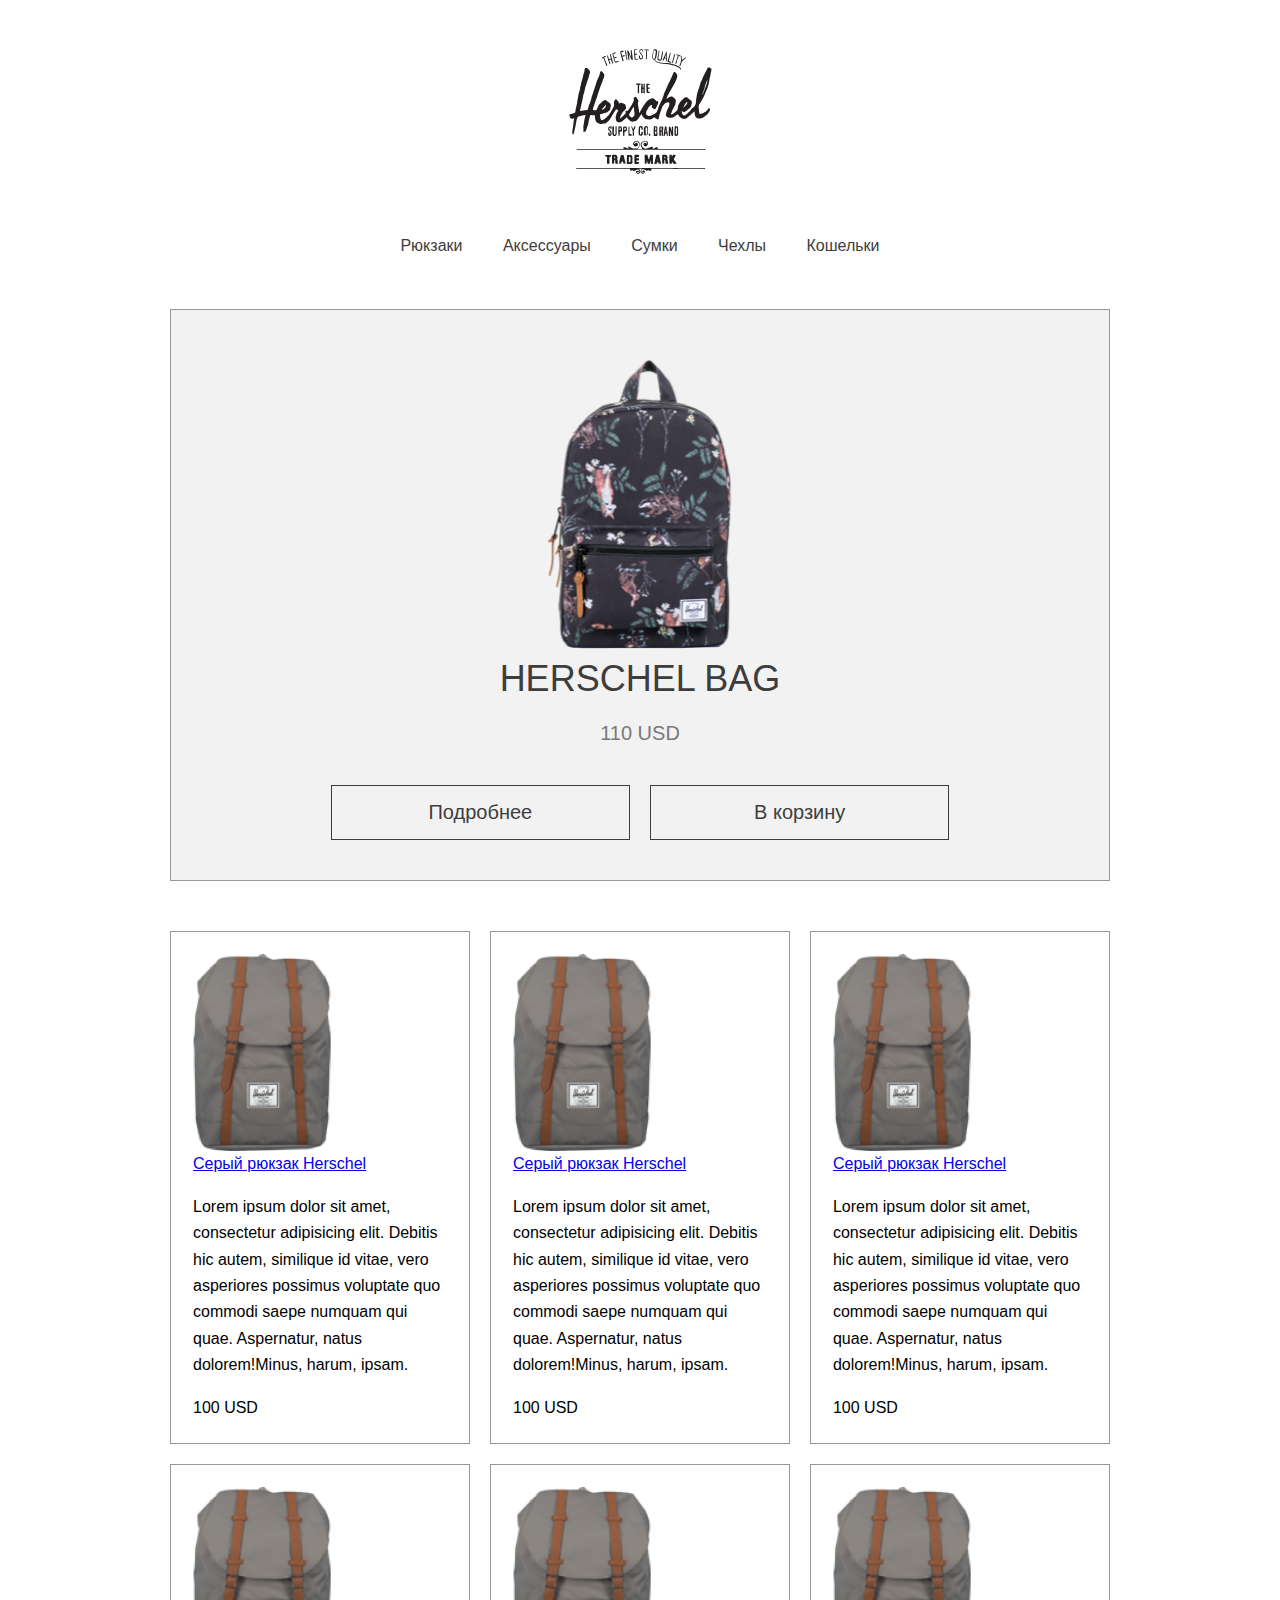
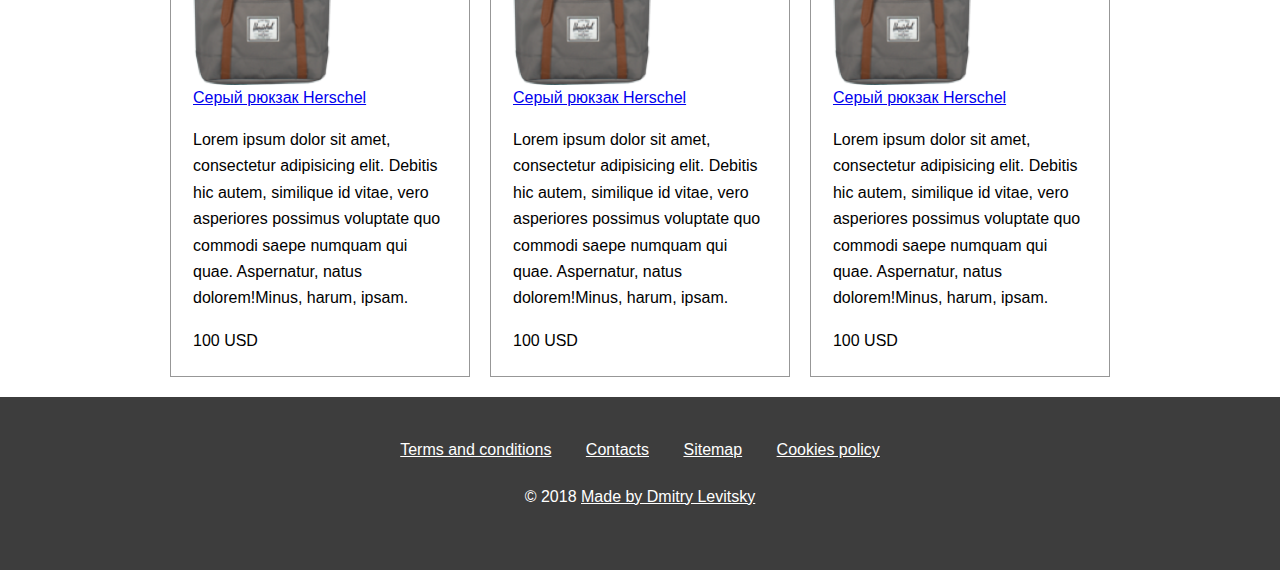
==== commit e9e134d4: "copyright typo fix" ====
--- a/index.html
+++ b/index.html
@@ -185,7 +185,7 @@
          © 2018
       </span>
       <a href="https://github.com/majorcore" target="_blank">
-        Made by Dmitri Levitski
+        Made by Dmitry Levitsky
       </a>
     </div>
       
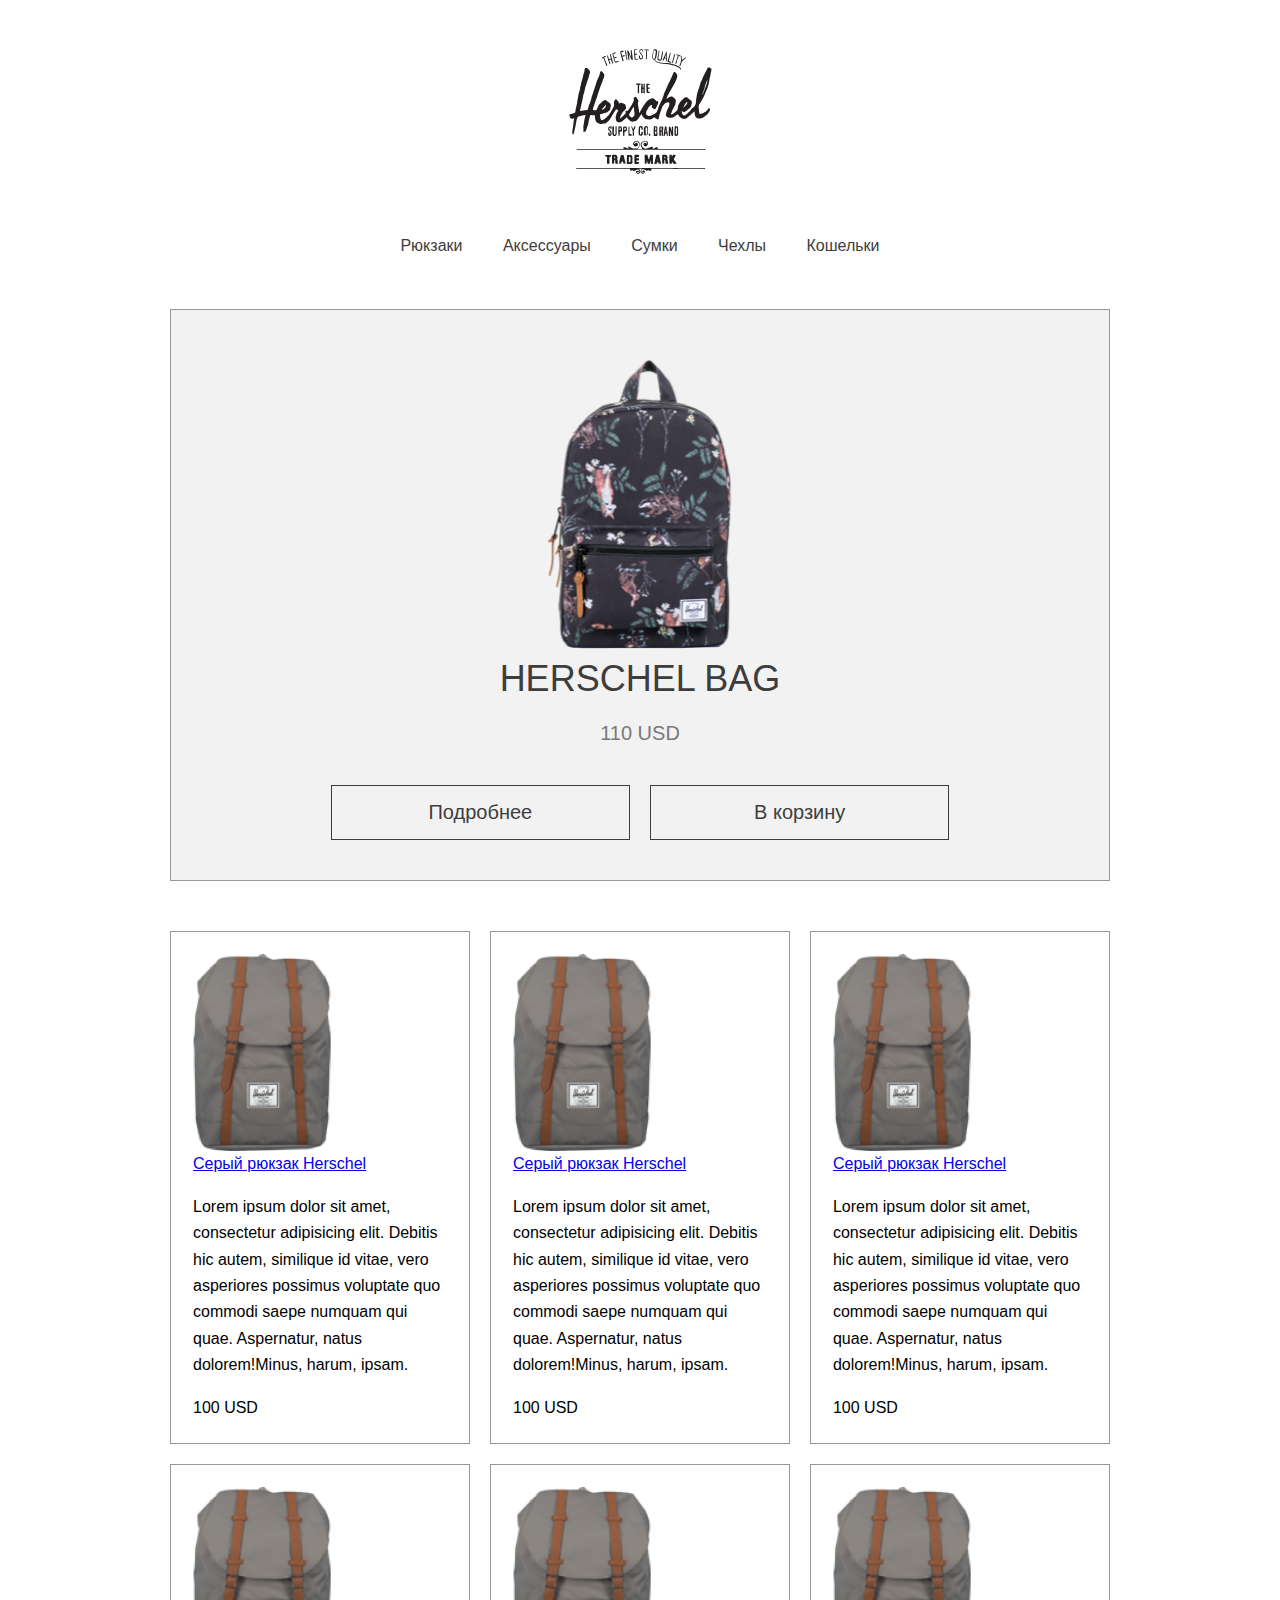
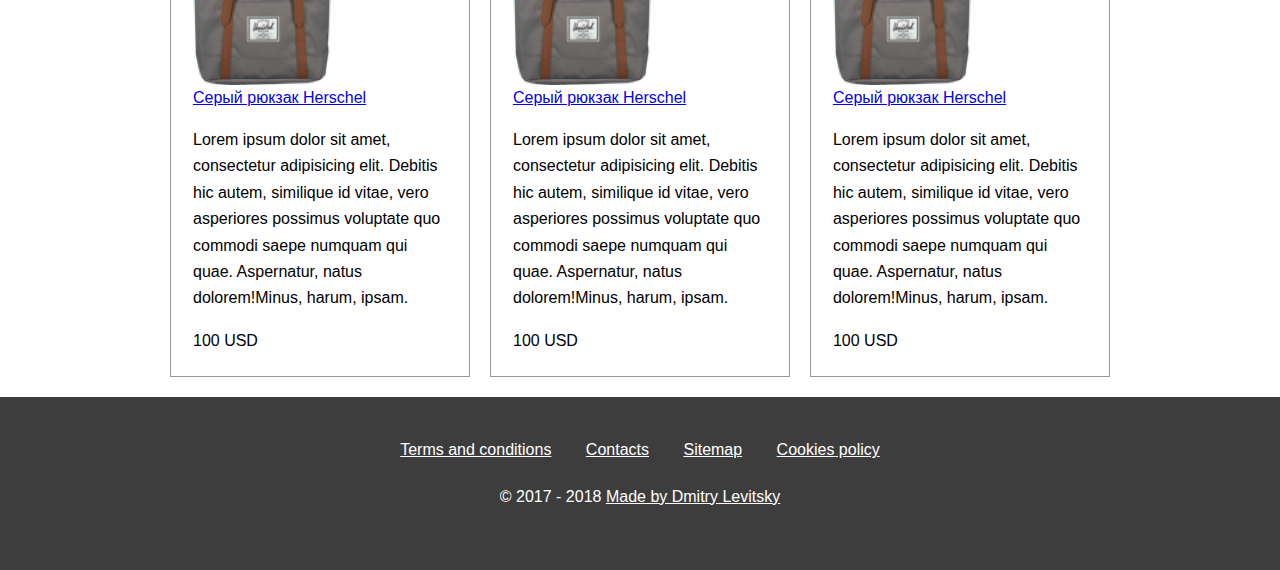
==== commit 974b184b: "index copyright updated" ====
--- a/index.html
+++ b/index.html
@@ -1,4 +1,4 @@
-<!-- Herschel Bags v1.0 | by Dmitry Levitsky | https://github.com/majorcore -->
+<!-- Herschel Bags v3.0 | by Dmitry Levitsky | https://github.com/levitskydv -->
 <!DOCTYPE html>
 <html lang="ru">
 
@@ -35,7 +35,7 @@
 	<header>
       <div class="container">
        <div class="col-12 justify-center header-logo-col">
-        <a href="/">
+        <a href="https://levitskydv.github.io/herschel-bags/">
           <img src="img/herschel-logo.svg" alt="Herschel Bags Logo" width="143" height="125">
         </a>
       </div>
@@ -182,9 +182,9 @@
      </div>
      <div class="footer-links">
       <span>
-         © 2018
+         © 2017 - 2018
       </span>
-      <a href="https://github.com/majorcore" target="_blank">
+      <a href="https://github.com/levitskydv" target="_blank">
         Made by Dmitry Levitsky
       </a>
     </div>
